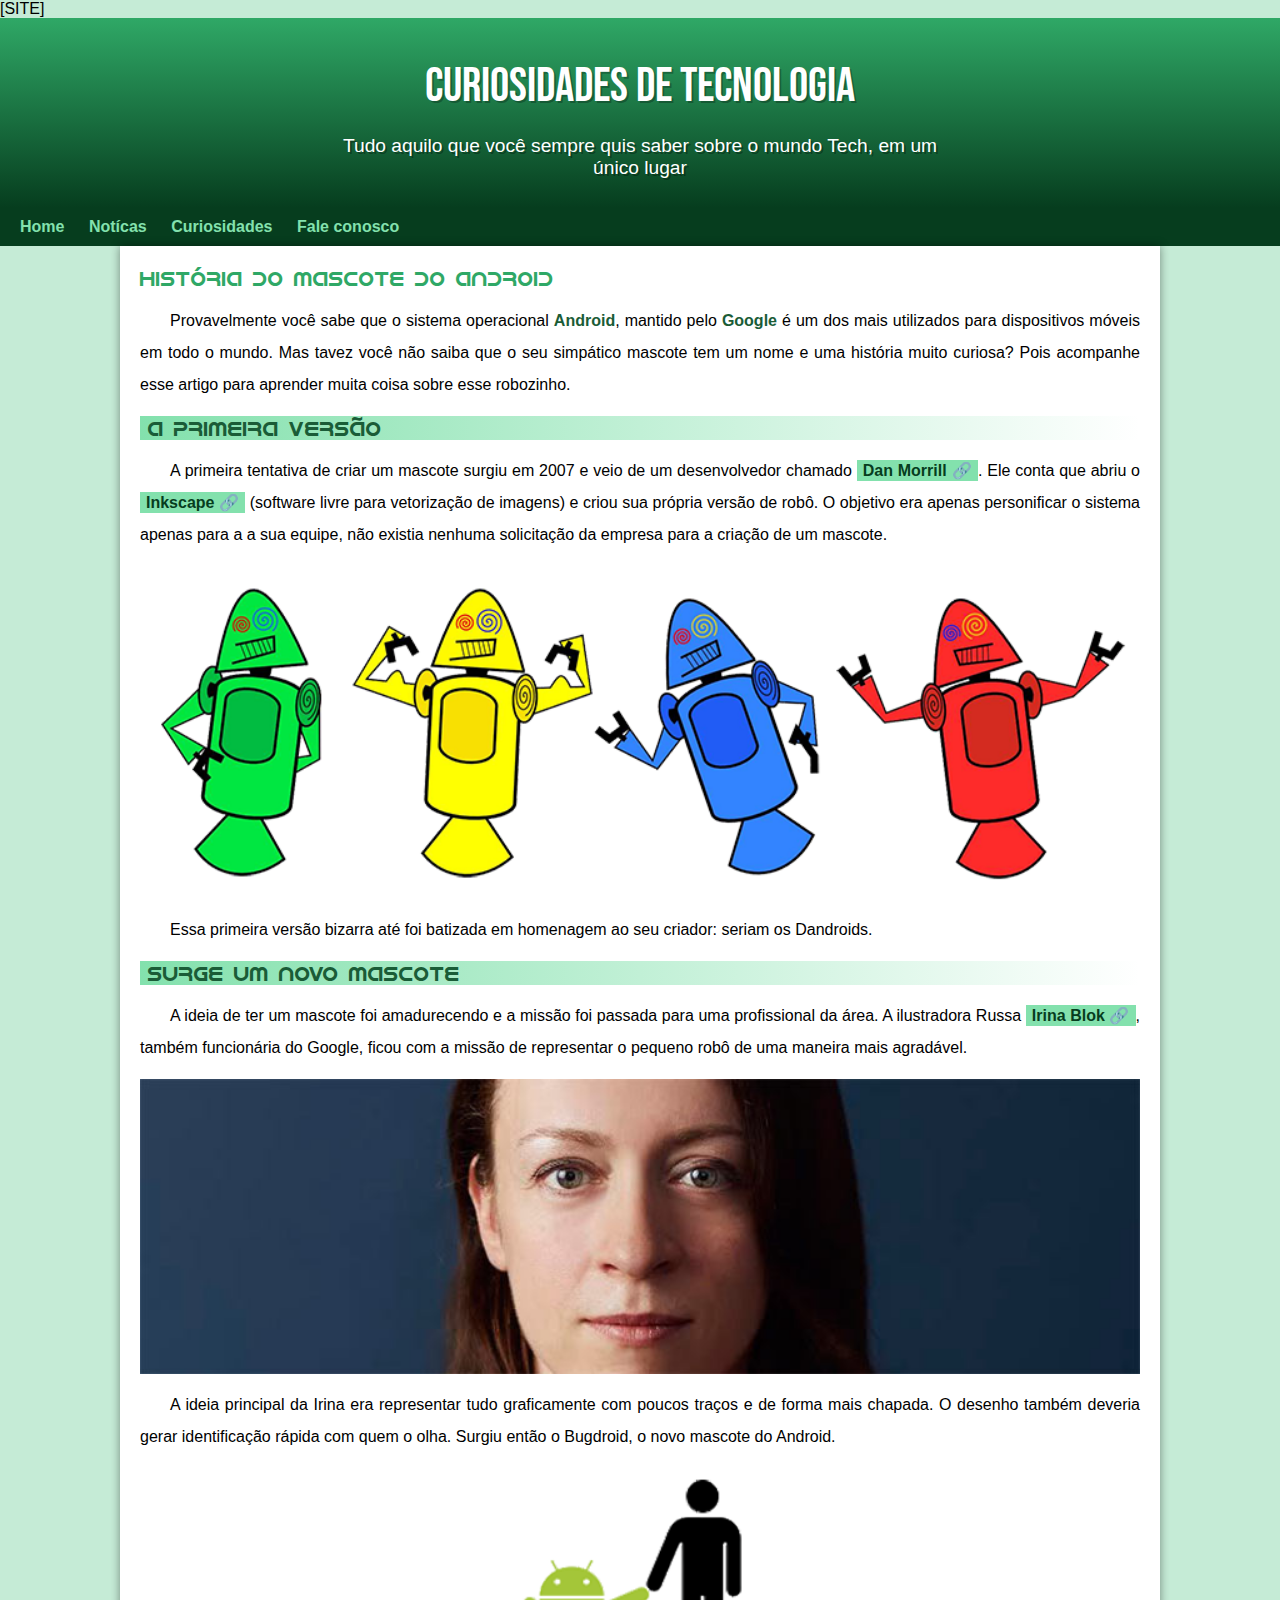
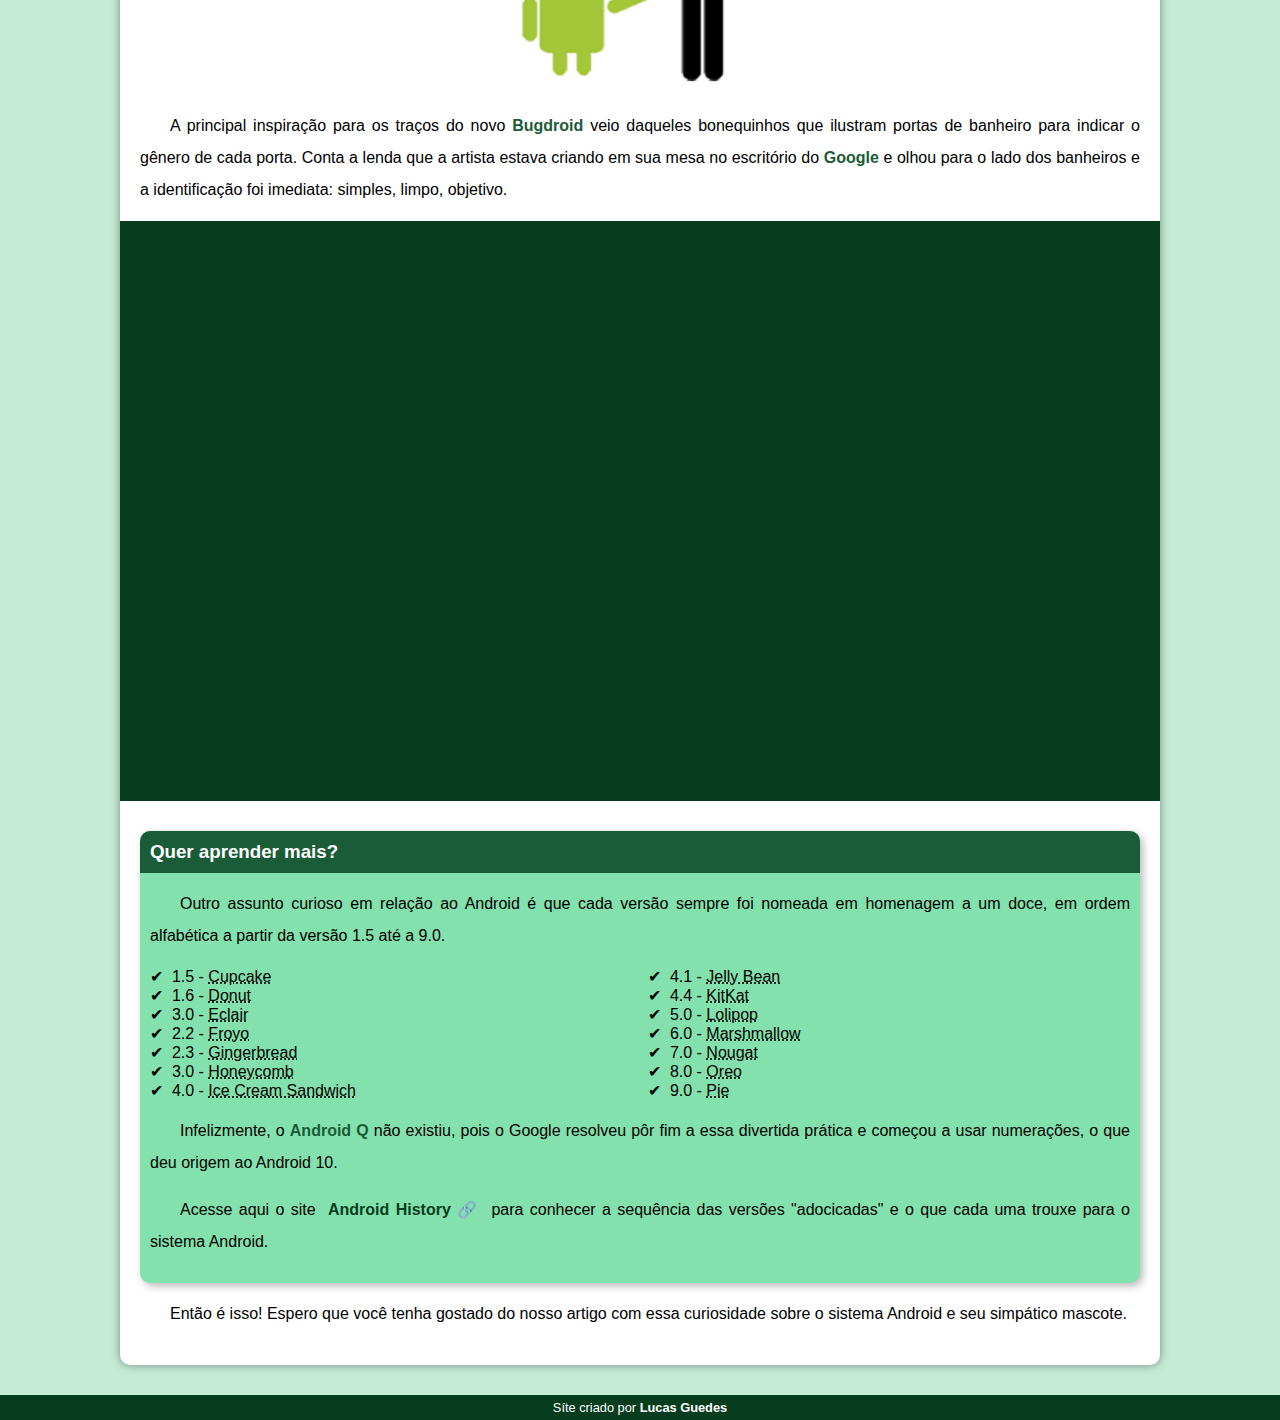
==== index.html.html @ ef2d1560 "Mudaça de nome" ====
[SITE]

<!DOCTYPE html>
<html lang="pt-br">
<head>
    <meta charset="UTF-8">
    <meta http-equiv="X-UA-Compatible" content="IE=edge">
    <meta name="viewport" content="width=device-width, initial-scale=1.0">
    <title>Como surgiu o mascote do Android?</title><link rel="shortcut icon" href="imagens/favicon.ico" type="image/x-icon">
    <link rel="stylesheet" href="estilo/style.css">
</head>
<body>
    <header>
        <h1>Curiosidades de Tecnologia</h1>
        <p>Tudo aquilo que você sempre quis saber sobre o mundo Tech, em um único lugar</p>
    </header>
    <nav>
        <a href="#">Home</a>
        <a href="#">Notícas</a>
        <a href="#">Curiosidades</a>
        <a href="#">Fale conosco</a>
    </nav>
    <main>
        <article>
            <h1>História do Mascote do Android</h1>

            <p>Provavelmente você sabe que o sistema operacional <strong>Android</strong>, mantido pelo <strong>Google</strong> é um dos mais utilizados para dispositivos móveis em todo o mundo. Mas tavez você não saiba que o seu simpático mascote tem um nome e uma história muito curiosa? Pois acompanhe esse artigo para aprender muita coisa sobre esse robozinho.</p>

            <h2>A primeira versão</h2>

            <p>A primeira tentativa de criar um mascote surgiu em 2007 e veio de um desenvolvedor chamado <a href="https://androidcommunity.com/dan-morrill-shows-us-the-android-mascot-that-almost-was-20130103/" class="externo" target="_blank">Dan Morrill</a>. Ele conta que abriu o <a href="https://inkscape.org/pt/" class="externo" target="_blank">Inkscape</a> (software livre para vetorização de imagens) e criou sua própria versão de robô. O objetivo era apenas personificar o sistema apenas para a a sua equipe, não existia nenhuma solicitação da empresa para a criação de um mascote.</p>

            <picture>
                <source media="(max-width: 800px)" srcset="imagens/dan-droids-pq.png">
                <img src="imagens/dan-droids.png" alt="Primeiro mascote do Android">
            </picture>

            <p>Essa primeira versão bizarra até foi batizada em homenagem ao seu criador: seriam os Dandroids.</p>

            <h2>Surge um novo mascote</h2>

            <p>A ideia de ter um mascote foi amadurecendo e a missão foi passada para uma profissional da área. A ilustradora Russa <a href="https://www.irinablok.com/" class="externo" target="_blank">Irina Blok</a>, também funcionária do Google, ficou com a missão de representar o pequeno robô de uma maneira mais agradável.</p>

            <picture>
                <source media="(max-width: 800px)" srcset="imagens/irina-blok-pq.jpg">
                <img src="imagens/irina-blok.jpg" alt="Irina Blok, criadora do Bugdroid">
            </picture>

            <p>A ideia principal da Irina era representar tudo graficamente com poucos traços e de forma mais chapada. O desenho também deveria gerar identificação rápida com quem o olha. Surgiu então o Bugdroid, o novo mascote do Android.</p>

            <img src="imagens/bugdroid.png" class="pequena" alt="Bugdroid">

            <p>A principal inspiração para os traços do novo <strong>Bugdroid</strong> veio daqueles bonequinhos que ilustram portas de banheiro para indicar o gênero de cada porta. Conta a lenda que a artista estava criando em sua mesa no escritório do <strong>Google</strong> e olhou para o lado dos banheiros e a identificação foi imediata: simples, limpo, objetivo.</p>

            <div class="video">
                <iframe width="560" height="315" src="https://www.youtube.com/embed/l2UDgpLz20M" title="YouTube video player" frameborder="0" allow="accelerometer; autoplay; clipboard-write; encrypted-media; gyroscope; picture-in-picture; web-share" allowfullscreen></iframe>
            </div>
            
            <aside>
                <h3>Quer aprender mais?</h3>
                <p>Outro assunto curioso em relação ao Android é que cada versão sempre foi nomeada em homenagem a um doce, em ordem alfabética a partir da versão 1.5 até a 9.0.</p>
                <ul>
                    <li>1.5 - <abbr title="Bolo de copo">Cupcake</abbr></li>
                    <li>1.6 - <abbr title="Rosquinha">Donut</abbr></li>
                    <li>3.0 - <abbr title="Bomba">Eclair</abbr></li>
                    <li>2.2 - <abbr title="Iogurte Congelado">Froyo</abbr></li>
                    <li>2.3 - <abbr title="Biscoito de Gengibre">Gingerbread</abbr></li>
                    <li>3.0 - <abbr title="Favo de Mel">Honeycomb</abbr></li>
                    <li>4.0 - <abbr title="Sanduíche de Sorvete">Ice Cream Sandwich</abbr></li>
                    <li>4.1 - <abbr title="Jujuba">Jelly Bean</abbr></li>
                    <li>4.4 - <abbr title="KitKat">KitKat</abbr></li>
                    <li>5.0 - <abbr title="Pirulito">Lolipop</abbr></li>
                    <li>6.0 - <abbr title="Marshmallow">Marshmallow</abbr></li>
                    <li>7.0 - <abbr title="Torrone">Nougat</abbr></li>
                    <li>8.0 - <abbr title="Oreo">Oreo</abbr></li>
                    <li>9.0 - <abbr title="Torta">Pie</abbr></li>
                </ul>
                
                <p>Infelizmente, o <strong>Android Q</strong> não existiu, pois o Google resolveu pôr fim a essa divertida prática e começou a usar numerações, o que deu origem ao Android 10.</p>
                <p>Acesse aqui o site <a href="https://www.android.com/intl/en_uk/android-13/" class="externo" target="_blank">Android History</a> para conhecer a sequência das versões "adocicadas" e o que cada uma trouxe para o sistema Android.</p>
            </aside>


            <p>Então é isso! Espero que você tenha gostado do nosso artigo com essa curiosidade sobre o sistema Android e seu simpático mascote.</p>
        </article>
    </main>
    <footer>
        Síte criado por <a href="https://www.instagram.com/_gdalucas" target="_blank">Lucas Guedes</a>
    </footer>
</body>
</html>
---- estilo/style.css ----
@charset "UTF-8";

@import url('https://fonts.googleapis.com/css2?family=Bebas+Neue&display=swap');

@font-face {
    font-family: 'Android';
    src: url('../fontes/idroid.otf') format('opentype');
    font-weight: normal;
}

:root {
    --cor0: #c5ebd6;
    --cor1: #83e1ad;
    --cor2: #3ddc84;
    --cor3: #2fa866;
    --cor4: #1a5c37;
    --cor5: #063d1e;

    --fonte-padrao: Arial, Verdana, Hervetica, sans-serif;
    --fonte-destaque: 'Bebas Neue', cursive;
    --fonte-android: 'Android', cursive;
}

* {
    margin: 0px;
    padding: 0px;
}


body{
    background-color: var(--cor0);
    font-family: var(--fonte-padrao);
}

a.externo::after {
    content: '\000A0\1F517';
}

header {
    background-image: linear-gradient(to bottom, var(--cor3), var(--cor5));
    min-height: 150px;
    text-align: center;
    padding-top: 40px;
}

header > h1 {
    color: white; 
    font-family: var(--fonte-destaque);
    margin-bottom: 20px;
    font-size: 3em;
    text-shadow: 2px 2px 0px rgba(0, 0, 0, 0.267);
    font-weight: normal;
}

header > p {
    font-family: var(--fonte-padrao);
    font-size: 1.2em;
    max-width: 600px;
    color: white;
    margin: auto;
    margin-bottom: 20px;
    padding-right: 10px;
    padding-left: 10px;
    text-shadow: 2px 2px 0px rgba(0, 0, 0, 0.315);
}

nav {
    background-color: var(--cor5);
    padding: 10px;
    box-shadow: 0x 7px 7px rgba(0, 0, 0, 0.363);
}

nav > a {
    color: var(--cor1);
    padding: 10px;
    text-decoration: none;
    font-weight: bold;
}

nav > a:hover {
    background-color: var(--cor3);
    color: var(--cor5);
    border-radius: 10px;
}

header > p {
    color: white;
}

main {
    min-width: 300px;
    max-width: 1000px;
    margin: auto;
    margin-bottom: 30px;
    padding: 20px;
    background-color: white;
    box-shadow: 0px 0px 10px rgba(0, 0, 0, 0.418);
    border-bottom-left-radius: 10px;
    border-bottom-right-radius: 10px;
}

main h1 {
    color: var(--cor3);
    font-family: var(--fonte-android);
    font-weight: normal;
    font-size: 1.3em
}

main h2 {
    font-family: var(--fonte-android);
    color: var(--cor4);
    font-size: 1.3em;
    font-weight: normal;
    background-image: linear-gradient(to right, var(--cor1), transparent);
    text-indent: 8px;
}

main p {
    margin: 15px 0px;
    text-align: justify;
    text-indent: 30px;
    font-size: 1em;
    line-height: 2em; /*Expaçamento entre linhas */
}

main strong {
    color: var(--cor4);
    font-weight: bold;
}

main a {
    text-decoration: none;
    font-weight: bold;
    color: var(--cor5);
    background-color: var(--cor1);
    padding: 2px 6px;
}

main a:hover {
    text-decoration: underline;
    color: var(--cor4);
}

main img {
    width: 100%;
}

main img.pequena {
    max-width: 350px;
    display: block;
    margin: auto;
}

div.video {
    background-color: var(--cor5);
    margin-bottom: 30px;
    margin: 0px -20px 30px -20px;
    padding: 20px;
    padding-bottom: 56%;
    position: relative;
}

div.video > iframe {
    position: absolute;
    top: 5%;
    left: 5%;
    width: 90%;
    height: 90%;
}

aside {
    background-color: var(--cor1);
    padding: 10px;
    border-radius: 10px;box-shadow: 3px 3px 8px rgba(0, 0, 0, 0.281);
}

aside > ul {
    list-style-type: '\2714\00A0\00A0';
    list-style-position: inside;
    columns: 2;
    
}

aside > h3 {
    background-color: var(--cor4);
    color: white;
    padding: 10px;
    margin: -10px -10px 0px -10px;
    border-radius: 10px 10px 0px 0px;
}

footer {
    background-color: var(--cor5);
    color: white;
    text-align: center;
    font-size: 0.8em;
    padding: 5px;
}

footer a {
    color: white;
    font-weight: bolder;
    text-decoration: none;
}

footer a:hover {
    text-decoration: underline;
    color: var(--cor1);
}
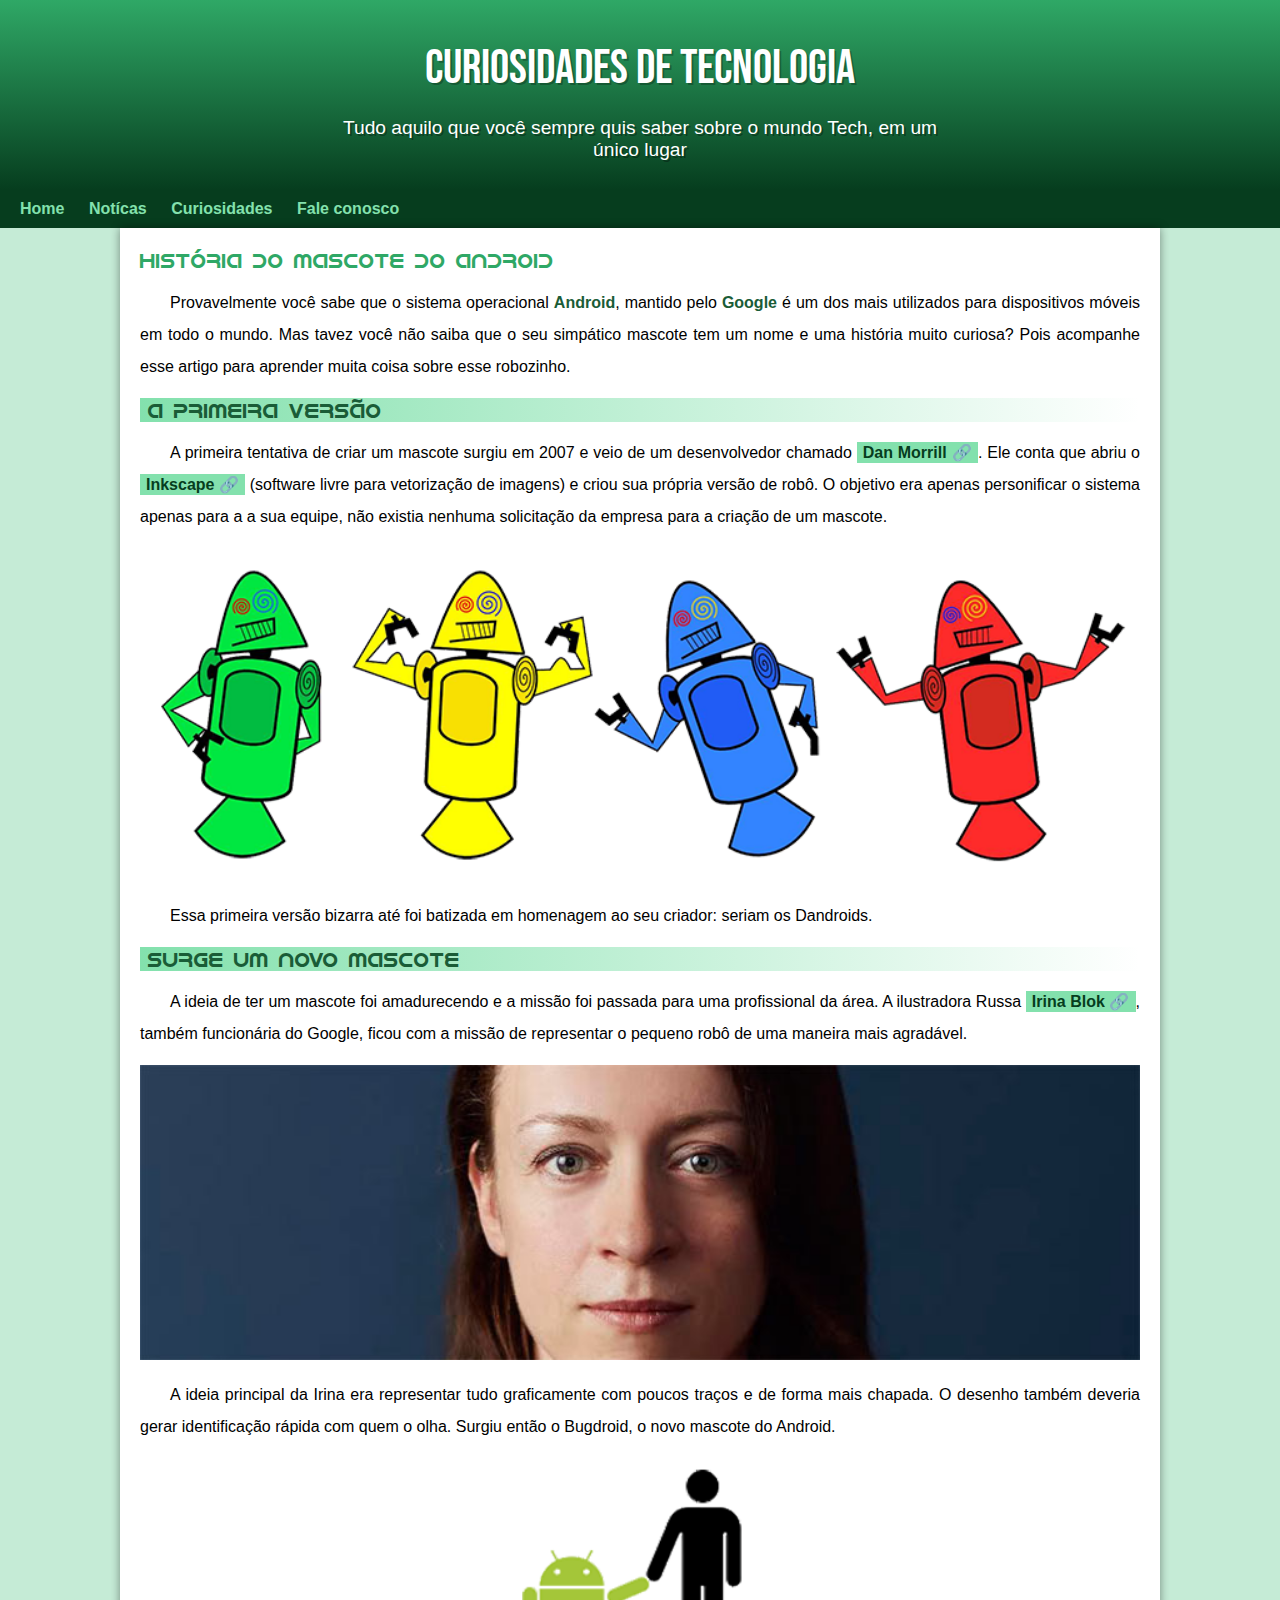
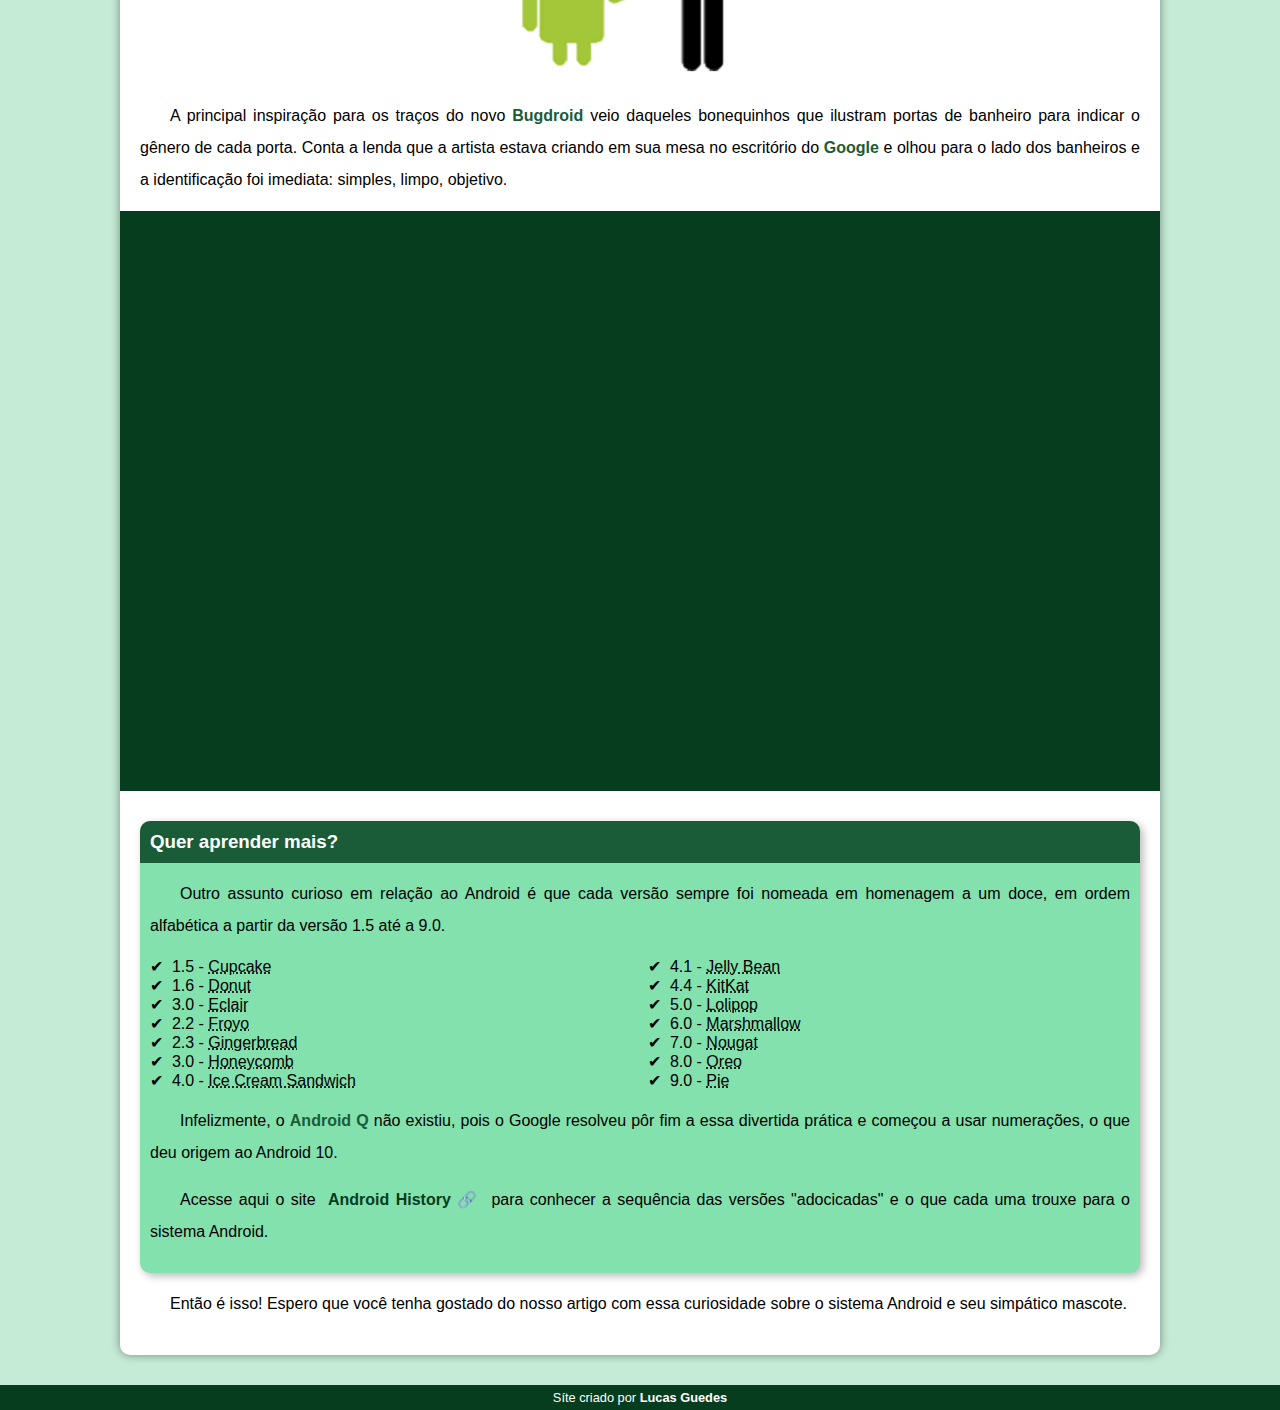
==== commit 51ed40c6: "Exclução" ====
--- a/index.html.html
+++ b/index.html.html
@@ -1,5 +1,3 @@
-[SITE]
-
 <!DOCTYPE html>
 <html lang="pt-br">
 <head>
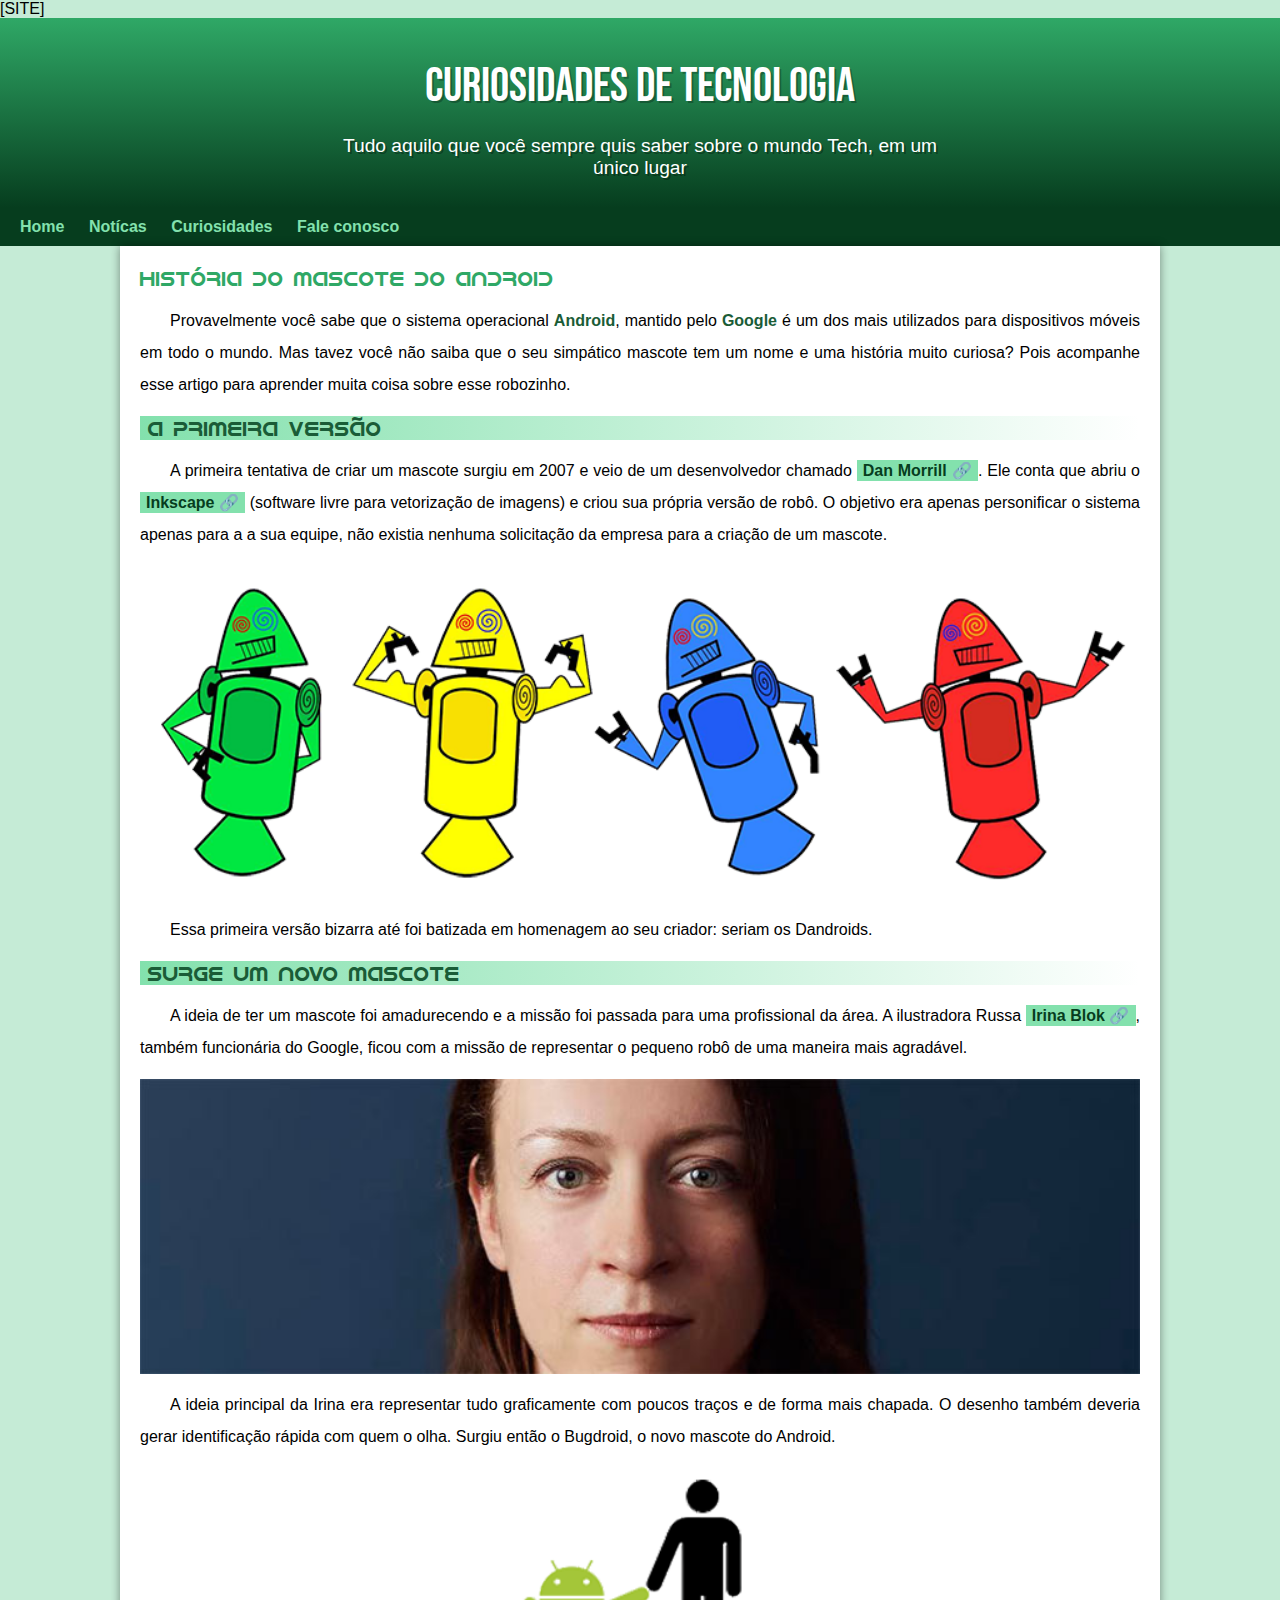
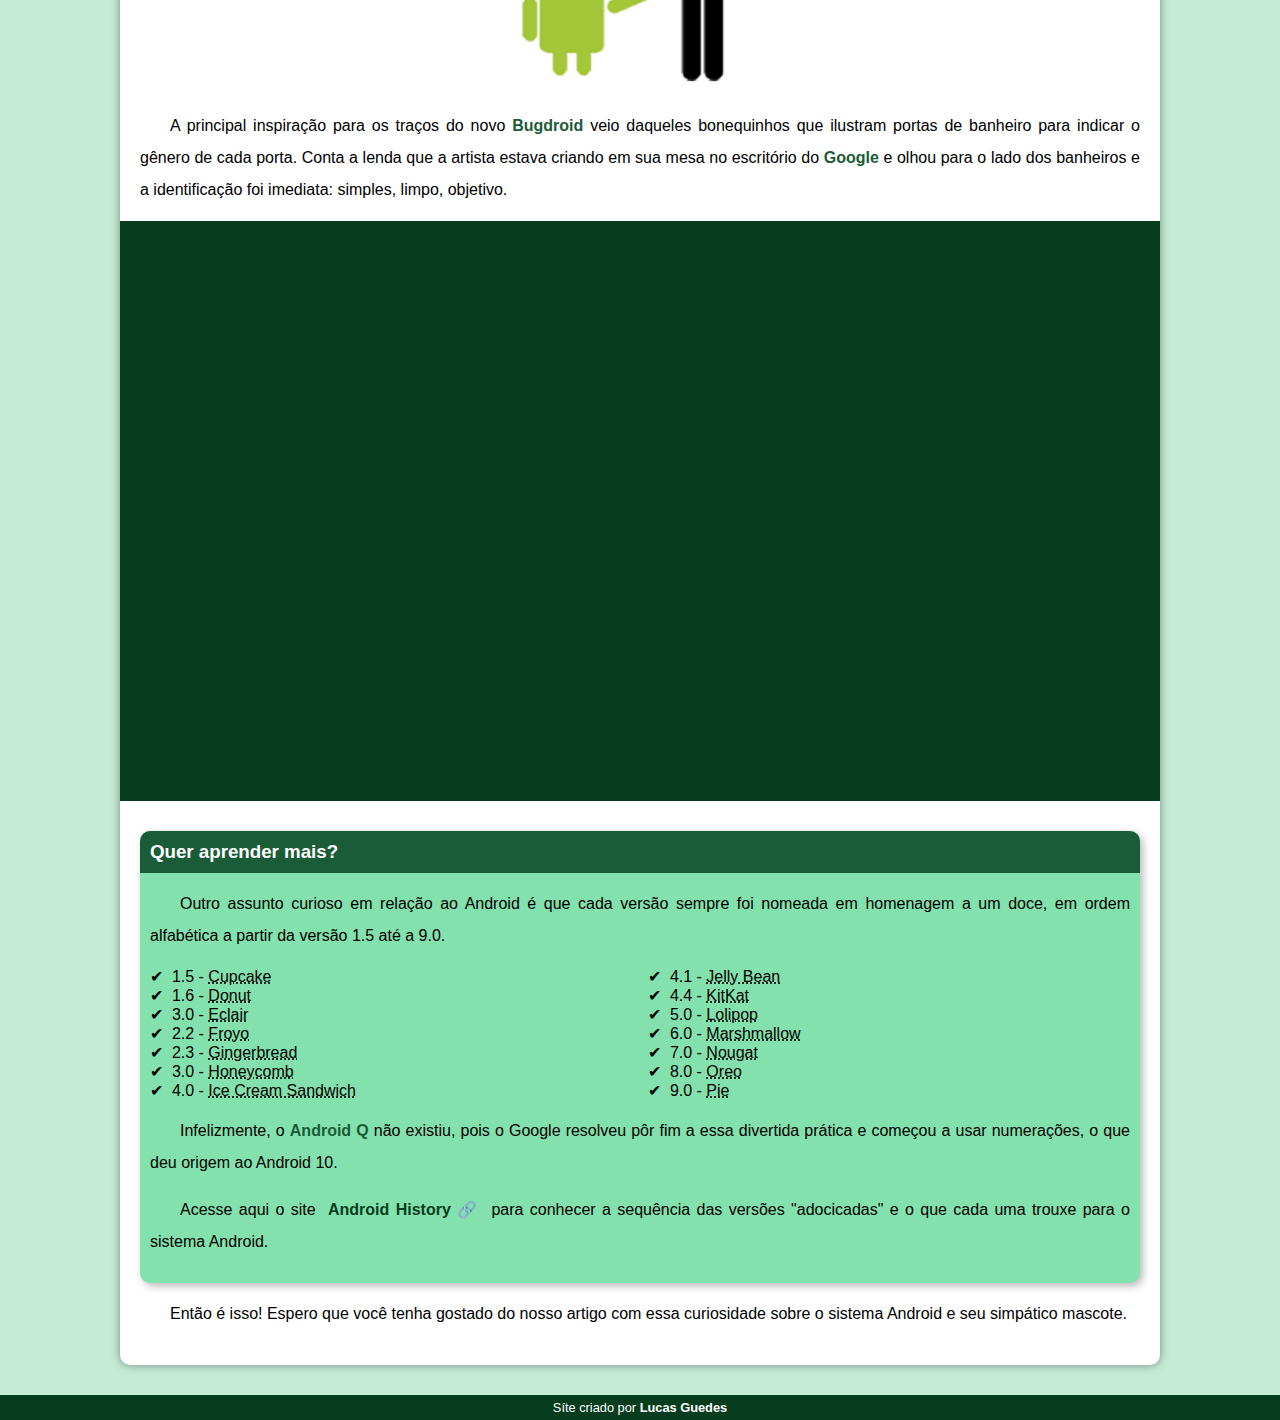
==== commit 2da05e7a: "Adição" ====
--- a/index.html.html
+++ b/index.html.html
@@ -1,3 +1,5 @@
+[SITE]
+
 <!DOCTYPE html>
 <html lang="pt-br">
 <head>
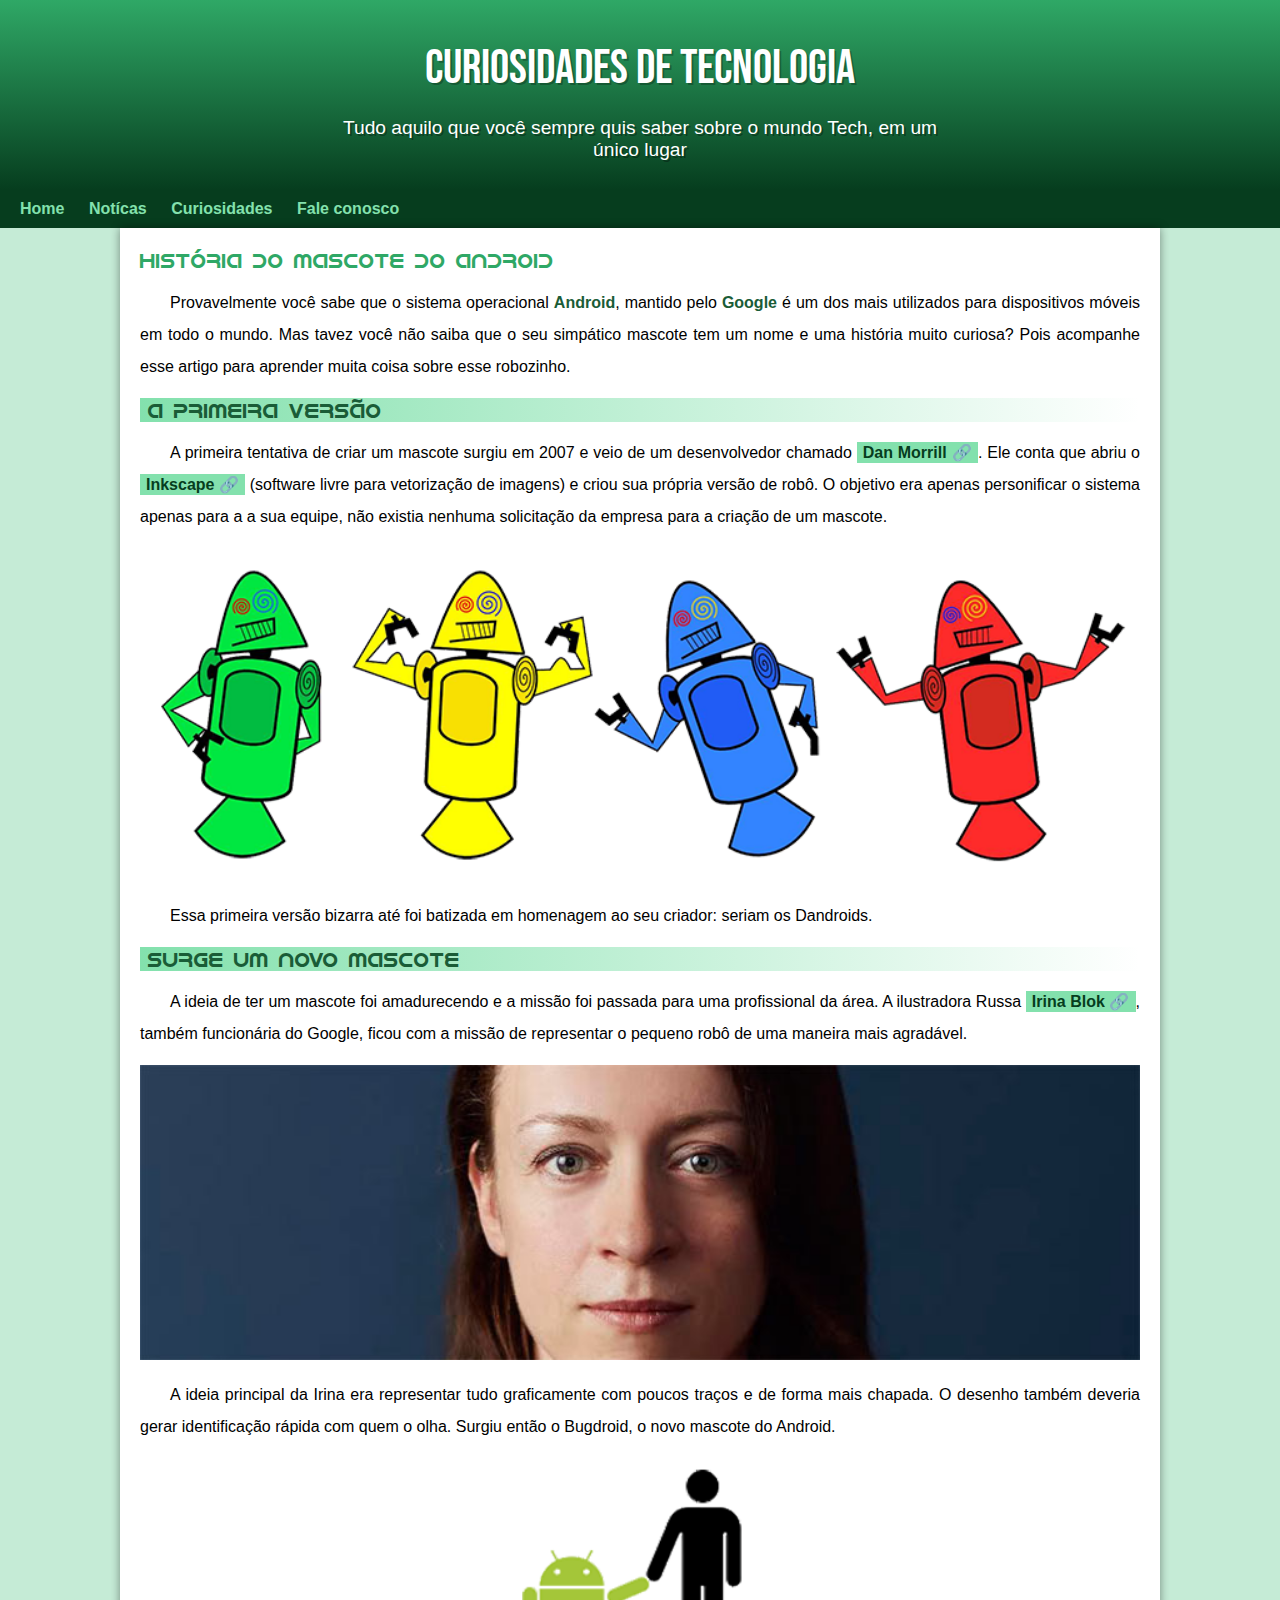
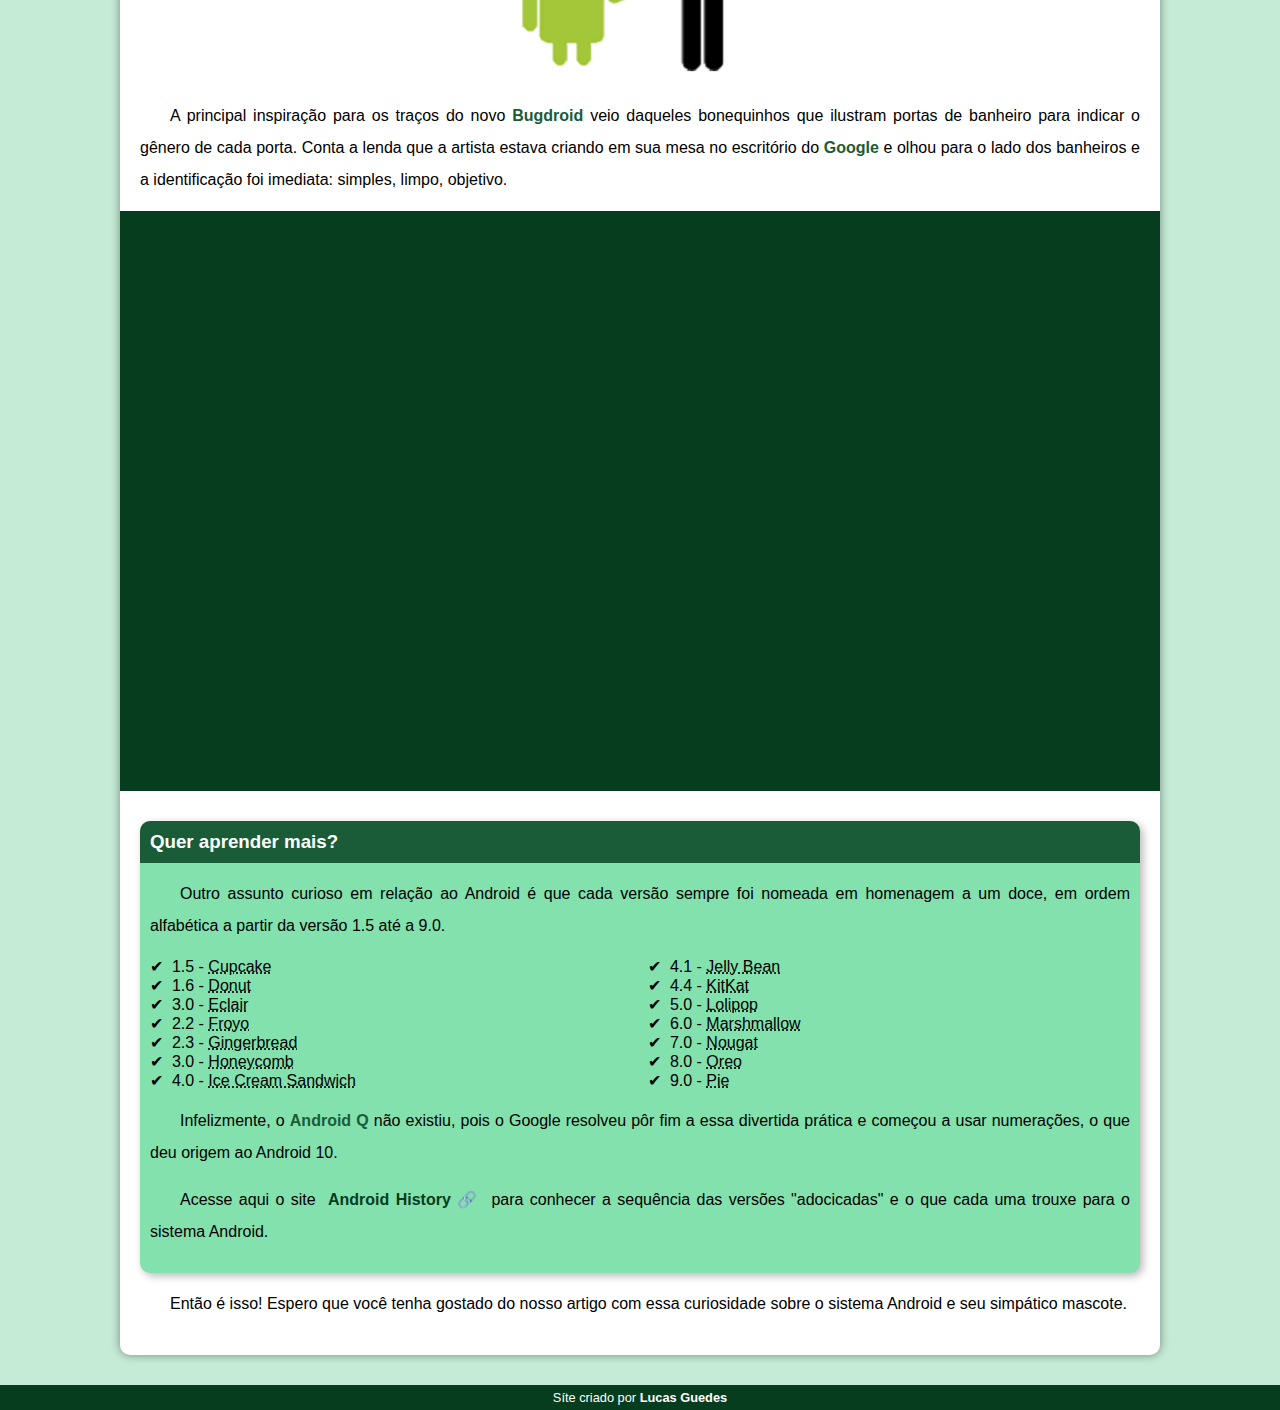
==== commit 07b27b47: "Alteração" ====
--- a/index.html.html
+++ b/index.html.html
@@ -1,4 +1,3 @@
-[SITE]
 
 <!DOCTYPE html>
 <html lang="pt-br">
